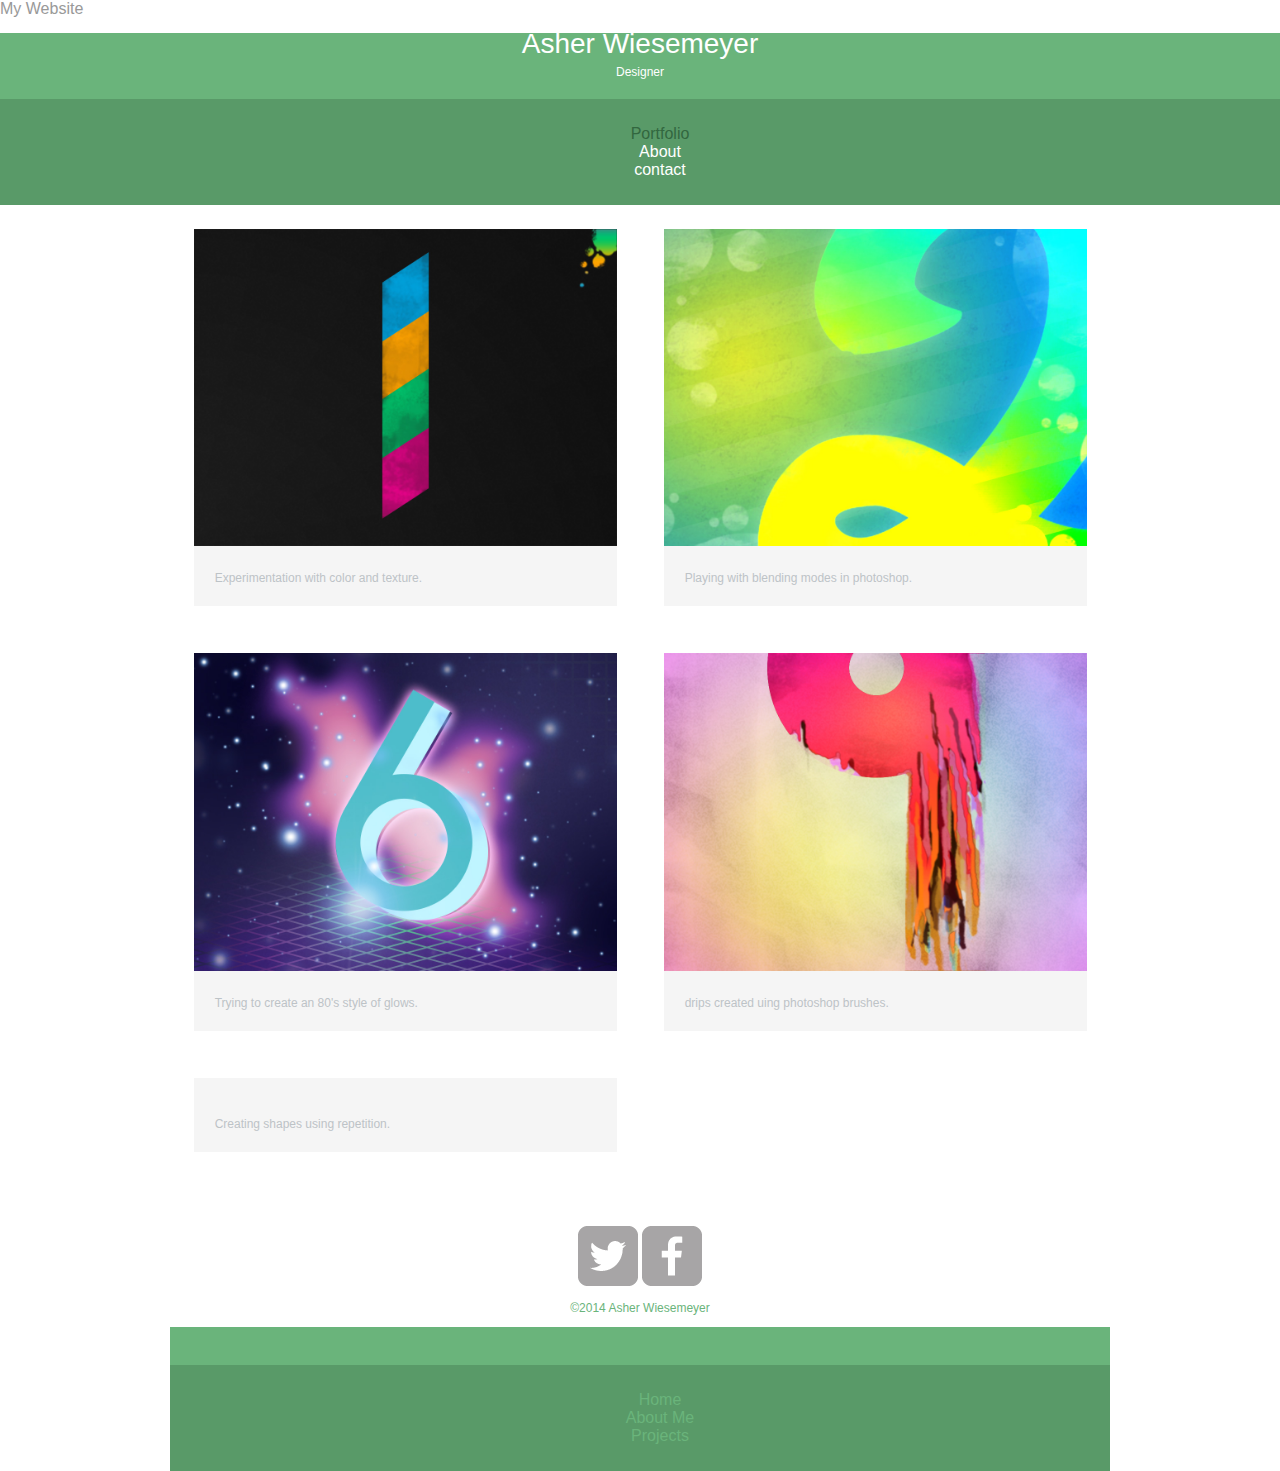
==== index.html @ d67387b8 "new project" ====
<!DOCTYPE html>

<html lang="en">
<head>
	</title>My Website</title>
	<meta Charset="utf-8">
	<link rel="stylesheet" href="css/normalize.css">
	<link href='http://fonts.googleapis.com/css?family=Lobster' rel='stylesheet' type='text/css'>
	<link rel="stylesheet" href="css/main.css">

   </head>
	<body>
	<header>
	<a href="index.html" id= "logo"> 	
 		   <h1>Asher Wiesemeyer</h1>
 		   <h2>Designer</h2>
 		   </a>
 	   <nav>
 		<ul>
 		 <li><a href="index.html" class="selected">Portfolio</a></li>	
 		 <li><a href="about.html">About</a></li>
 		 <li><a href="Contact.html">contact</a></li>
	   </ul>
	 </nav>
   </header>
	 




	 <div id="wrapper">
	  <section>
		<ul id="gallery">
		<li>
         <a href="img/numbers-01.jpg"> 
		<img src="img/numbers-01.jpg" alt="">	
		<p>Experimentation with color and texture.</p>
		</a>
		</li>
		<li>
         <a href="img/numbers-02.jpg"> 
		  <img src="img/numbers-02.jpg" alt="">	
	       <p>Playing with blending modes in photoshop.</p>
	     </a
	    </li>
	     <li>
          <a href="img/numbers-06.jpg"> 
		   <img src="img/numbers-06.jpg" alt="">	
		   <p>Trying to create an 80's style of glows.</p>
		 </a>
	    </li>
	     <li>
          <a href="img/numbers-09.jpg"> 
		   <img src="img/numbers-09.jpg" alt="">	
		   <p>drips created uing photoshop brushes.</p>
		 </a>
	    </li>
		 <li>
          <a href="img/numbers-012.jpg"> 
		   <img src="img/numbers-012.jpg" alt="">	
		   <p>Creating shapes using repetition.</p>
		 </a>
		 </li>
	  </ul>
	 </section>
	</section>
	<footer>
		<!-- This is a comment -->
		<a href="http://twitter.com/justinscottco"><img
		src="img/twitter-wrap.png" alt="Twitter Logo"></a>
		<a href="http://facebook.com/justinscott.me"><img
		src="img/facebook-wrap.png" alt="Facebook Logo">	
	   <p>&copy;2014 Asher Wiesemeyer</p>
	  </footer>
     </body>
    </html>

 		<div class="wrapper">
		<header>

		<ht>My Portfolio<hi/>	

		<nav>

			<ul>
			<li>Home</li>
			<li>About Me</li>
			<li>Projects</li>


			</ul>

		</nav>

	</header

	</div>

	</body>

	<html>
---- css/main.css ----
a {
	text-decoration: none;
}

/**********************
		GENERAL
**********************/		



#wrapper {
	max-width: 940px;
	margin: 0 auto;
	padding: 0 5%;	
}

a {
	text-decoration: none;
}

img {
	max-width: 100%;
}	

/**********************
		HEADING
**********************/		

#logo {
	text-align: center;
	margin: 0;
}	

/*********************
		COLORS
*********************/		

a{
	color: #6ab47b;
}

/* Site Body */ 
 body {
 	background-color: #fff;
 	color: #999;
 }

/* GREEN HEADER */
header	{
	background: #6ab47b;
	border-color: #599a68;
}

/* WHITE HEADER */
h1, h2 {
	color: #fff;	
}

/* nav background on mobile */
nav { 
	background: #599a68;
}


nav a, nav a:visited {
	color: #fff;
}

/* NAV SELECT COLOR */ 
nav a.selected, nav a:hover {
	color: #32673f;
}

/**********************************
GENERAL
***********************************/
 
body {
  font-family: 'Open Sans', sans-serif;
}

 #wrapper {
   max-width: 940px;
   margin: 0 auto;
 @@ -27,6 +27,45 @@ HEADING
   margin: 0;
 }
 
h1 {
  font-family: 'Changa One', sans-serif;
  margin: 15px 0;
  font-size: 1.75em;
  font-weight: normal;
  line-height: 0.8em;
}

h2 {
  font-size: 0.75em;
  margin: -5px 0 0;
  font-weight: normal;
}



/**********************************
NAVIGATION
***********************************/

nav {
  text-align: center;
  padding: 10px 0;
  margin: 20px 0 0;
}


/**********************************
FOOTER
***********************************/

footer {
  font-size: 0.75em;
  text-align: center;
  clear: both;
  padding-top: 50px;
  color: #ccc;
}

/**********************************
PAGE: PORTFOLIO
***********************************/

#gallery {
  margin: 0;
  padding: 0;
  list-style: none;
}

#gallery li {
  float: left;
  width: 45%;
  margin: 2.5%;
  background-color: #f5f5f5;
  color: #bdc3c7;
}

#gallery li a p {
	margin: 0;
	padding: 5%;
	font-size: 0.75em;
	color: #bdc3c7;
}
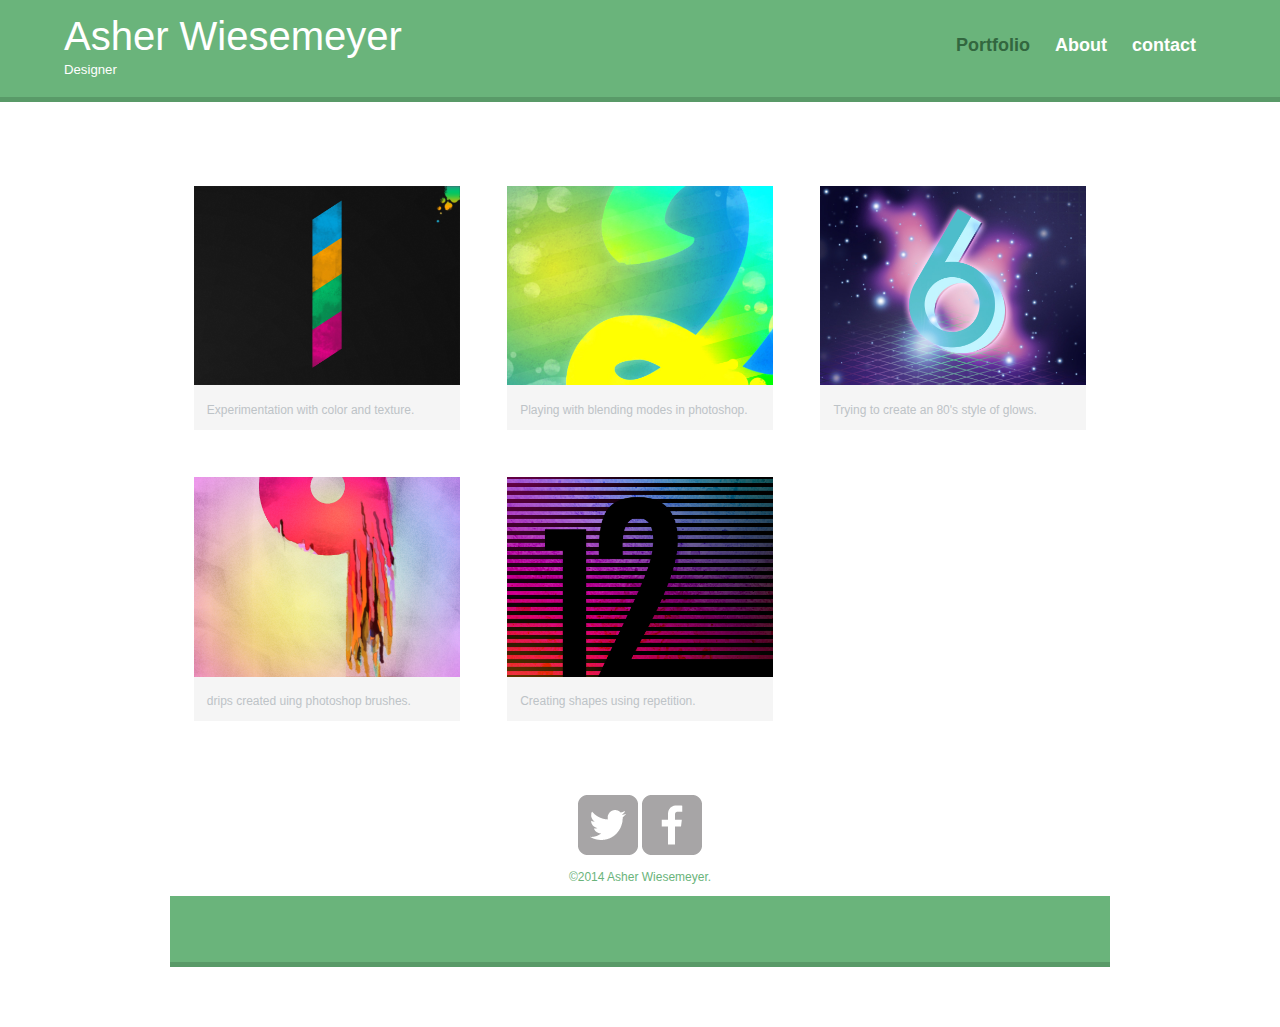
==== commit 34c562f1: "My code" ====
--- a/index.html
+++ b/index.html
@@ -1,13 +1,13 @@
 <!DOCTYPE html>
-
 <html lang="en">
 <head>
-	</title>My Website</title>
 	<meta Charset="utf-8">
+	<title>My Website</title>
 	<link rel="stylesheet" href="css/normalize.css">
 	<link href='http://fonts.googleapis.com/css?family=Lobster' rel='stylesheet' type='text/css'>
 	<link rel="stylesheet" href="css/main.css">
-
+	<link rel="stylesheet" href="css/responsive.css">
+	<meta name="viewport" content="width=device-width, initial-scale=1.0">
    </head>
 	<body>
 	<header>
@@ -23,11 +23,6 @@
 	   </ul>
 	 </nav>
    </header>
-	 
-
-
-
-
 	 <div id="wrapper">
 	  <section>
 		<ul id="gallery">
@@ -56,46 +51,35 @@
 		 </a>
 	    </li>
 		 <li>
-          <a href="img/numbers-012.jpg"> 
-		   <img src="img/numbers-012.jpg" alt="">	
+          <a href="img/numbers-12.jpg"> 
+		   <img src="img/numbers-12.jpg" alt="">	
 		   <p>Creating shapes using repetition.</p>
 		 </a>
 		 </li>
+		 <li>
 	  </ul>
-	 </section>
 	</section>
 	<footer>
-		<!-- This is a comment -->
+		<!-- I DONT HAVE A TWITTER OR FACEBOOK -->
 		<a href="http://twitter.com/justinscottco"><img
 		src="img/twitter-wrap.png" alt="Twitter Logo"></a>
 		<a href="http://facebook.com/justinscott.me"><img
 		src="img/facebook-wrap.png" alt="Facebook Logo">	
-	   <p>&copy;2014 Asher Wiesemeyer</p>
+	   <p>&copy;2014 Asher Wiesemeyer.</p>
 	  </footer>
      </body>
     </html>
-
  		<div class="wrapper">
 		<header>
-
 		<ht>My Portfolio<hi/>	
-
 		<nav>
-
 			<ul>
 			<li>Home</li>
 			<li>About Me</li>
 			<li>Projects</li>
-
-
 			</ul>
-
 		</nav>
-
 	</header
-
 	</div>
-
 	</body>
-
 	<html>	
--- a/css/main.css
+++ b/css/main.css
@@ -1,91 +1,47 @@
-a {
-	text-decoration: none;
-}
-
-/**********************
-		GENERAL
-**********************/		
-
-
-
-#wrapper {
-	max-width: 940px;
-	margin: 0 auto;
-	padding: 0 5%;	
-}
-
-a {
-	text-decoration: none;
-}
-
-img {
-	max-width: 100%;
-}	
-
-/**********************
-		HEADING
-**********************/		
-
-#logo {
-	text-align: center;
-	margin: 0;
-}	
-
-/*********************
-		COLORS
-*********************/		
-
-a{
-	color: #6ab47b;
-}
-
-/* Site Body */ 
- body {
- 	background-color: #fff;
- 	color: #999;
- }
-
-/* GREEN HEADER */
-header	{
-	background: #6ab47b;
-	border-color: #599a68;
-}
-
-/* WHITE HEADER */
-h1, h2 {
-	color: #fff;	
-}
-
-/* nav background on mobile */
-nav { 
-	background: #599a68;
-}
-
-
-nav a, nav a:visited {
-	color: #fff;
-}
-
-/* NAV SELECT COLOR */ 
-nav a.selected, nav a:hover {
-	color: #32673f;
-}
-
 /**********************************
 GENERAL
 ***********************************/
- 
+
 body {
   font-family: 'Open Sans', sans-serif;
 }
 
- #wrapper {
-   max-width: 940px;
-   margin: 0 auto;
- @@ -27,6 +27,45 @@ HEADING
-   margin: 0;
- }
- 
+#wrapper {
+  max-width: 940px;
+  margin: 0 auto;
+  padding: 0 5%;
+}
+
+a {
+  text-decoration: none;
+}
+
+img {
+  max-width: 100%;
+}
+
+h3 {
+  margin: 0 0 1em 0;
+}
+
+
+
+/**********************************
+HEADING
+***********************************/
+
+header {
+  float: left;
+  margin: 0 0 30px 0;
+  padding: 5px 0 0 0;
+  width: 100%;
+}
+
+#logo {
+  text-align: center;
+  margin: 0;
+}
+
 h1 {
   font-family: 'Changa One', sans-serif;
   margin: 15px 0;
@@ -112,6 +68,22 @@
   margin: 20px 0 0;
 }
 
+nav ul {
+  list-style: none;
+  margin: 0 10px;
+  padding: 0;
+}
+
+nav li {
+  display: inline-block;
+}
+
+nav a {
+  font-weight: 800;
+  padding: 15px 10px;
+}
+
+
 
 /**********************************
 FOOTER
@@ -125,6 +97,14 @@
   color: #ccc;
 }
 
+.social-icon {
+  width: 20px;
+  height: 20px;
+  margin: 0 5px;
+}
+
+
+
 /**********************************
 PAGE: PORTFOLIO
 ***********************************/
@@ -144,11 +124,117 @@
 }
 
 #gallery li a p {
-	margin: 0;
-	padding: 5%;
-	font-size: 0.75em;
-	color: #bdc3c7;
-}	
+  margin: 0;
+  padding: 5%;
+  font-size: 0.75em;
+  color: #bdc3c7
+}
+
+
+
+/**********************************
+PAGE: ABOUT
+***********************************/
+
+.profile-photo {
+  display: block;
+  max-width: 150px;
+  margin: 0 auto 30px;
+  border-radius: 100%;
+}
+
+
+
+/**********************************
+PAGE: CONTACT
+***********************************/
+
+.contact-info {
+  list-style: none;
+  padding: 0;
+  margin: 0;
+  font-size: 0.9em;
+}
+
+.contact-info a {
+  display: block;
+  min-height: 20px;
+  background-repeat: no-repeat;
+  background-size: 20px 20px;
+  padding: 0 0 0 30px;
+  margin: 0 0 10px;
+}
+
+.contact-info li.phone a {
+  background-image: url('../img/phone.png');
+}
+
+.contact-info li.mail a {
+  background-image: url('../img/mail.png');
+}
+
+.contact-info li.twitter a {
+  background-image: url('../img/twitter.png');
+}
+
+
+
+/**********************************
+COLORS
+***********************************/
+
+/* site body */
+body {
+  background-color: #fff;
+  color: #999;
+}
+
+/* green header */
+header {
+  background: #6ab47b;
+  border-color: #599a68;
+}
+
+/* nav background on mobile */
+nav {
+  background: #599a68;
+}
+
+/* logo text */
+h1, h2 {
+  color: #fff;
+}
+
+/* links */
+a {
+  color: #6ab47b;
+}
+
+/* nav link */
+nav a, nav a:visited {
+  color: #fff;
+}
+
+/* selected nav link */
+nav a.selected, nav a:hover {
+  color: #32673f;
+}
+
+
+
+
+
+
+
+
+
+
+
+
+
+
+
+
 
 
 
--- a/css/responsive.css
+++ b/css/responsive.css
@@ -0,0 +1,82 @@
+@media screen and (min-width: 480px) {
+  
+  /**********************************
+  TWO COLUMN LAYOUT
+  ***********************************/
+  
+  #primary {
+    width: 50%;
+    float: left;
+  }
+  
+  #secondary {
+    width: 40%;
+    float: right;
+  }
+  
+
+  
+  /**********************************
+  PAGE: PORTFOLIO
+  ***********************************/
+  
+  #gallery li {
+    width: 28.3333%;
+  }
+  
+  #gallery li:nth-child(4n) {
+    clear: left;
+  }
+  
+  /**********************************
+  PAGE: ABOUT
+  ***********************************/
+  
+  .profile-photo {
+    float: left;
+    margin: 0 5% 80px 0;
+  }
+  
+}
+
+@media screen and (min-width: 660px) {
+
+  /**********************************
+  HEADER
+  ***********************************/
+
+  nav {
+    background: none;
+    float: right;
+    font-size: 1.125em;
+    margin-right: 5%;
+    text-align: right;
+    width: 45%;
+  }
+  
+  #logo {
+    float: left;
+    margin-left: 5%;
+    text-align: left;
+    width: 45%;
+  }
+  
+  h1 {
+    font-size: 2.5em;
+  }
+  
+  h2 {
+    font-size: 0.825em;
+    margin-bottom: 20px;
+  }
+  
+  header {
+    border-bottom: 5px solid #599a68;
+    margin-bottom: 60px;
+  }
+
+  
+}
+
+
+
